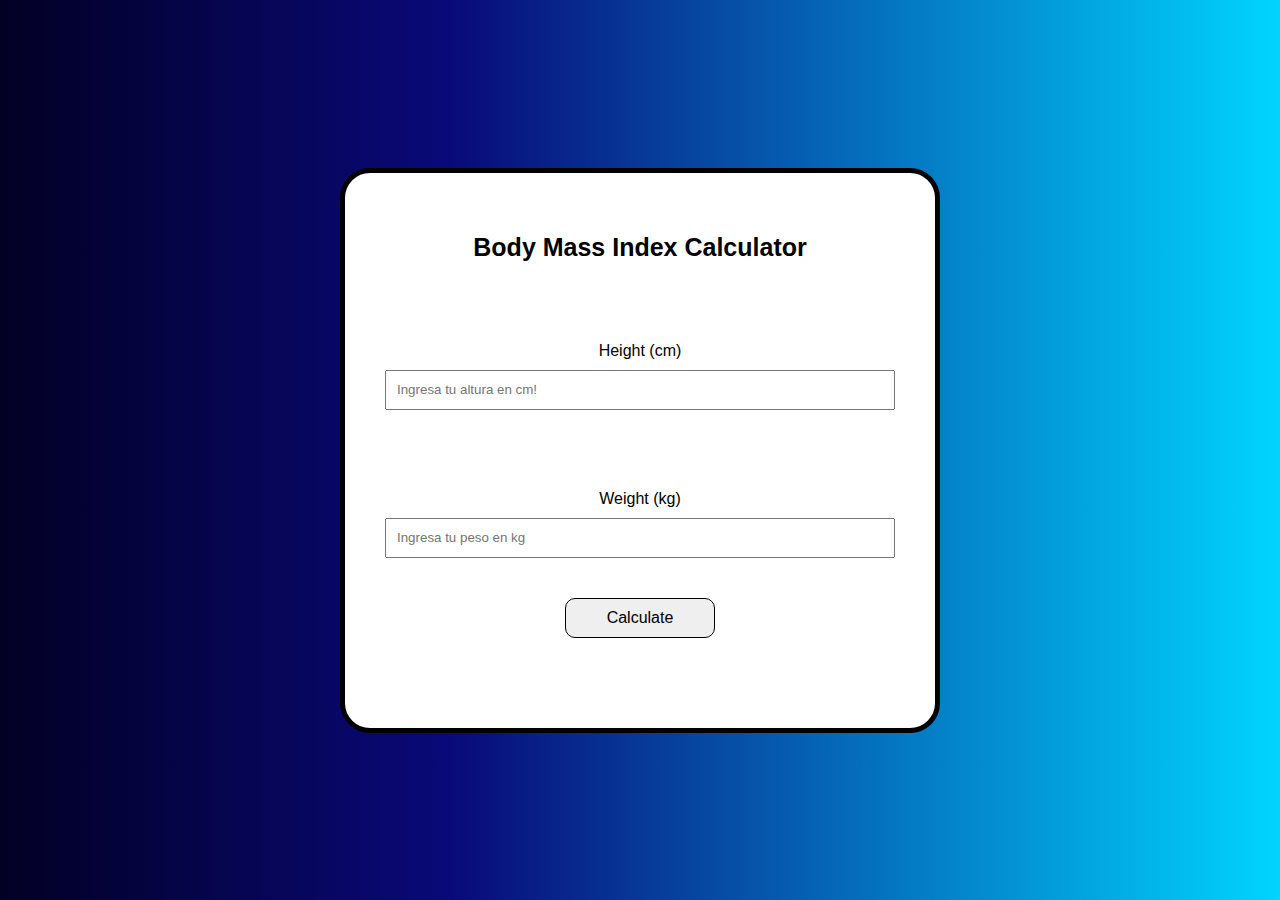
==== body-mass-index/index.html @ c2c59c39 "bmi" ====
<!DOCTYPE html>
<html lang="en">
  <head>
    <meta charset="UTF-8" />
    <meta name="viewport" content="width=device-width, initial-scale=1.0" />
    <title>BMI</title>
    <link rel="stylesheet" href="styles.css" />
  </head>
  <body>
    <div class="contenedor">
      <h1>Body Mass Index Calculator</h1>
      <div class="input-contendor">
        <label for="input-altura">Height (cm)</label>
        <input
          type="number"
          name="input-altura"
          id="input-altura"
          placeholder="Ingresa tu altura en cm!"
        />
      </div>

      <div class="input-contendor">
        <label for="input-peso">Weight (kg)</label>
        <input
          type="number"
          name="inputa-peso"
          id="input-peso"
          placeholder="Ingresa tu peso en kg"
        />
      </div>

      <button type="submit" id="btn-calculate">Calculate</button>
      <div id="resultado-bmi" class="resultado"></div>
    </div>
    <script src="app.js"></script>
  </body>
</html>
---- body-mass-index/styles.css ----
* {
  margin: 0;
  padding: 0;
  box-sizing: border-box;
}

body {
  height: 100vh;
  font-family: Verdana, Geneva, Tahoma, sans-serif;
  display: flex;
  justify-content: center;
  align-items: center;
  background: linear-gradient(
    90deg,
    rgba(2, 0, 36, 1) 0%,
    rgba(9, 9, 121, 1) 35%,
    rgba(0, 212, 255, 1) 100%
  );
  
}

.contenedor{
  width: 80vw;
  padding: 20px;
  max-width: 600px;
  min-height: 500px;
  background-color: white;
  border: 5px solid black;
  border-radius: 30px;
  display: flex;
  flex-direction: column;
  justify-content: center;
  align-items: center;
  text-align: center;
}

h1{
  width: 100%;
  font-size: 25px;
  font-weight: bold;
  margin: 20px;
  padding: 20px;
}

.input-contendor{
  width: 100%;
  margin: 20px;
  padding: 20px;
  display: flex;
  flex-direction: column;
  gap: 10px;
}

.input-contendor input{
  height: 40px;
  padding: 10px;
}

button{
  height: 40px;
  width: 150px;
  font-size: 16px;
  border: 1px solid black;
  border-radius: 10px;
  cursor: pointer;
}

.resultado{
  margin-top: 20px;
  height: 50px;
  text-align: center;
  font-family: cursive;
  font-style: italic;
}
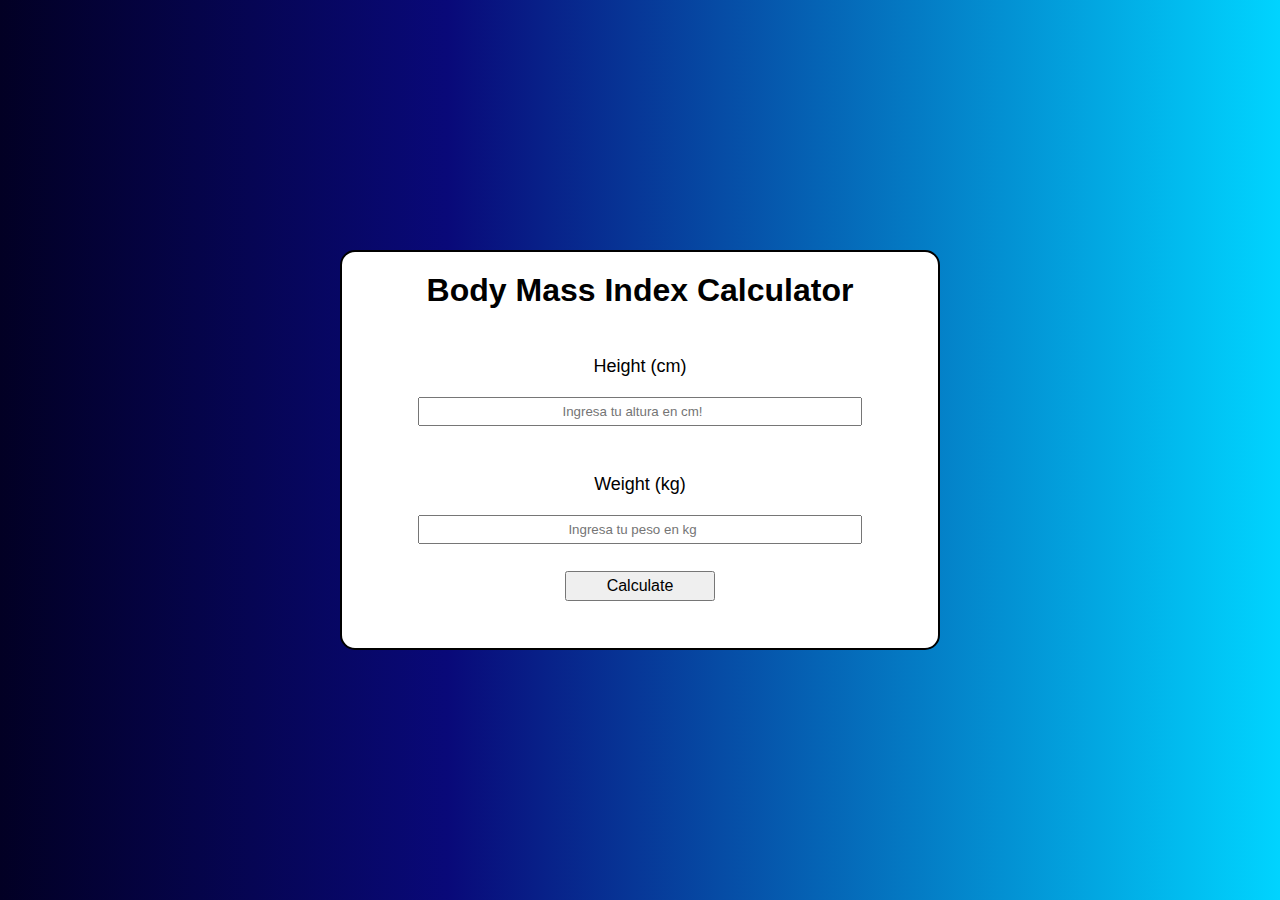
==== commit 02fa79d3: "bmi" ====
--- a/body-mass-index/index.html
+++ b/body-mass-index/index.html
@@ -9,23 +9,25 @@
   <body>
     <div class="contenedor">
       <h1>Body Mass Index Calculator</h1>
-      <div class="input-contendor">
+      <div class="input-contenedor">
         <label for="input-altura">Height (cm)</label>
         <input
           type="number"
           name="input-altura"
           id="input-altura"
           placeholder="Ingresa tu altura en cm!"
+          required
         />
       </div>
 
-      <div class="input-contendor">
+      <div class="input-contenedor">
         <label for="input-peso">Weight (kg)</label>
         <input
           type="number"
           name="inputa-peso"
           id="input-peso"
           placeholder="Ingresa tu peso en kg"
+          required
         />
       </div>
 
--- a/body-mass-index/styles.css
+++ b/body-mass-index/styles.css
@@ -19,56 +19,42 @@
   
 }
 
-.contenedor{
+.contenedor {
+  background-color: white;
+  border: 2px solid black;
+  border-radius: 15px;
+  padding: 20px;
   width: 80vw;
-  padding: 20px;
   max-width: 600px;
-  min-height: 500px;
-  background-color: white;
-  border: 5px solid black;
-  border-radius: 30px;
+  min-height: 400px;
   display: flex;
   flex-direction: column;
-  justify-content: center;
+  justify-content: space-between;
   align-items: center;
+  text-align: center;
+  gap: 15px;
+}
+
+.input-contenedor{
+  margin-top: 20px;
+  width: 80%;
+  font-size: 18px;
+  display: flex;
+  flex-direction: column;
+  justify-content: space-between;
+  align-items: center;
+  gap: 20px;
+}
+
+input {
+  padding: 5px;
+  width: 100%;
   text-align: center;
 }
 
-h1{
-  width: 100%;
-  font-size: 25px;
-  font-weight: bold;
-  margin: 20px;
-  padding: 20px;
-}
-
-.input-contendor{
-  width: 100%;
-  margin: 20px;
-  padding: 20px;
-  display: flex;
-  flex-direction: column;
-  gap: 10px;
-}
-
-.input-contendor input{
-  height: 40px;
-  padding: 10px;
-}
-
 button{
-  height: 40px;
   width: 150px;
+  height: 30px;
   font-size: 16px;
-  border: 1px solid black;
-  border-radius: 10px;
   cursor: pointer;
-}
-
-.resultado{
-  margin-top: 20px;
-  height: 50px;
-  text-align: center;
-  font-family: cursive;
-  font-style: italic;
 }